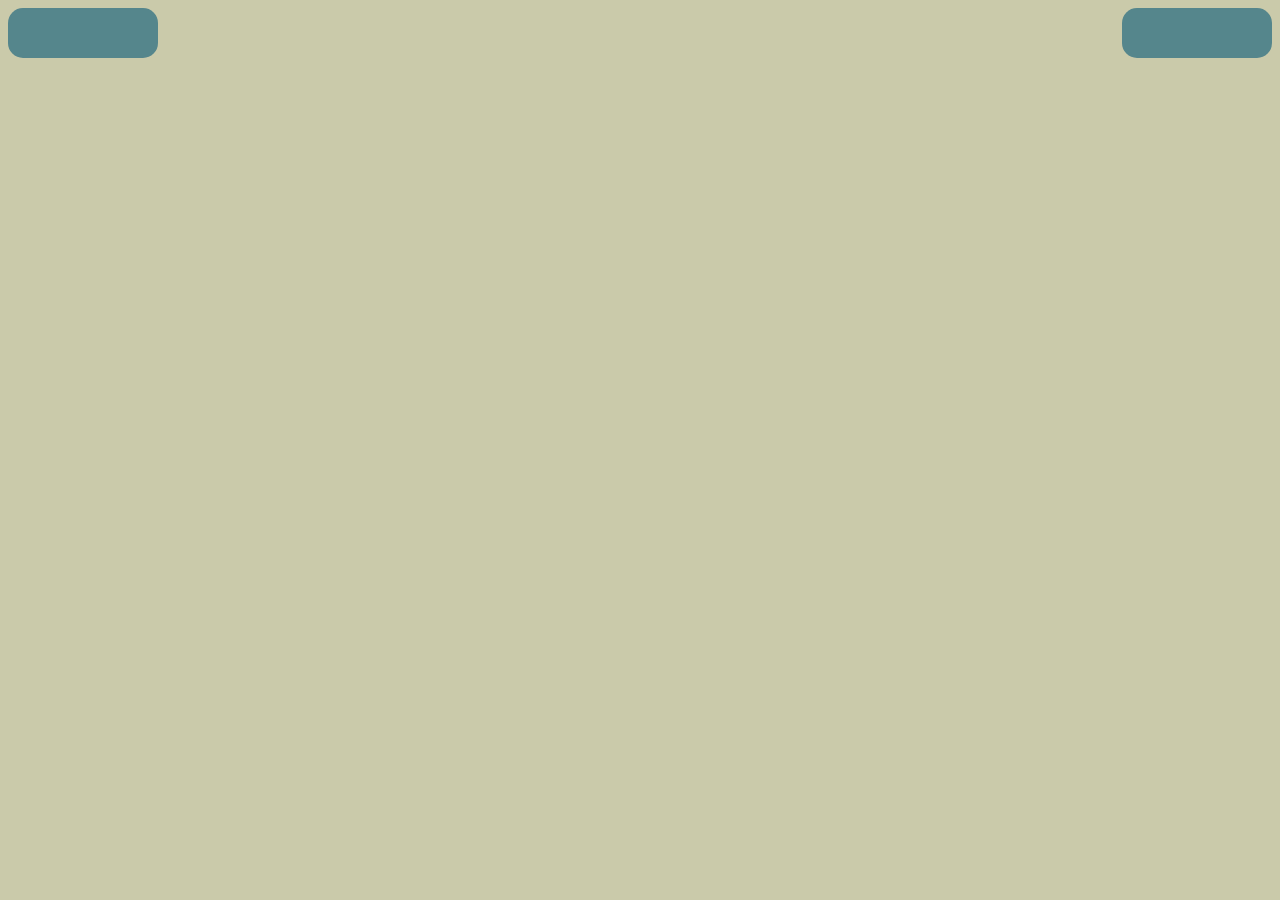
==== index.html @ a3fdda25 "feat: Criação da interface principal" ====
<!doctype html>
<html lang="pt-br">
  <head>
    <meta charset="UTF-8" />
    <meta name="viewport" content="width=device-width, initial-scale=1.0" />
    <title>Document</title>
    <link rel="stylesheet" href="src/style/style.css" />
  </head>
  <body>
    <header>
      <section class="container">
        <div class="teste"></div>
        <div class="containerRound">
            
        </div>
        <div class="teste"></div>
      </section>
    </header>
  </body>
</html>
---- src/style/style.css ----
body{
   background-color: #CACAAA; 
}

.container{
    display: flex;
    justify-content: space-between;
}

.teste{
    background-color: #55868C;
    width: 150px;
    height: 50px;
    border-radius: 15px;
}
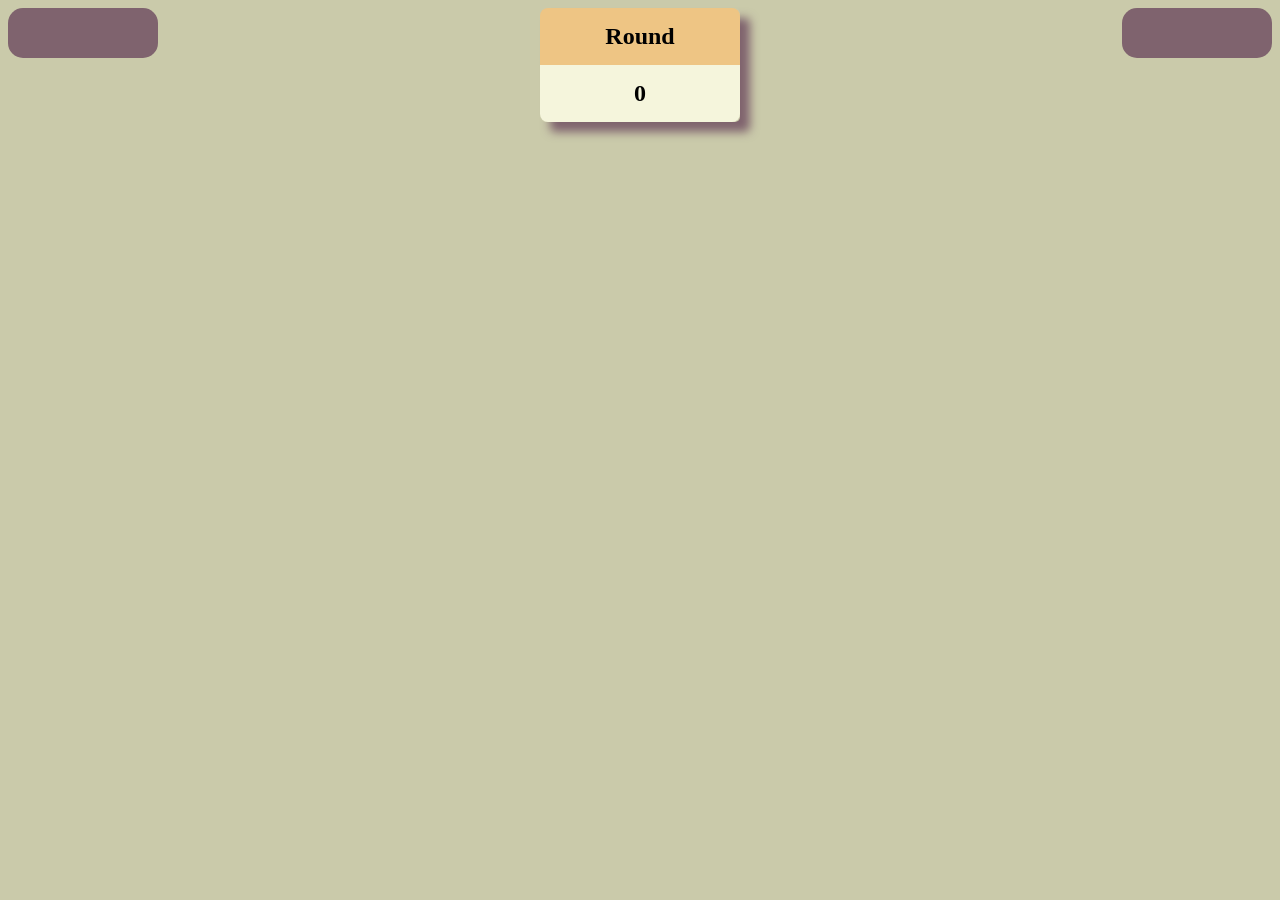
==== commit e9a42d34: "feat: adição de contador de rodadas" ====
--- a/index.html
+++ b/index.html
@@ -10,9 +10,16 @@
     <header>
       <section class="container">
         <div class="teste"></div>
-        <div class="containerRound">
-            
-        </div>
+
+        <section class="containerRound">
+          <div class="titleRoundBox">
+            <h2 class="titleRound">Round</h2>
+          </div>
+          <div class="nRoundBox">
+            <h2 id="nRound">0</h2>
+          </div>
+        </section>
+
         <div class="teste"></div>
       </section>
     </header>
--- a/src/style/style.css
+++ b/src/style/style.css
@@ -1,15 +1,51 @@
-body{
-   background-color: #CACAAA; 
+body {
+  background-color: #cacaaa;
 }
 
-.container{
-    display: flex;
-    justify-content: space-between;
+.container {
+  display: flex;
+  justify-content: space-between;
 }
 
-.teste{
-    background-color: #55868C;
-    width: 150px;
-    height: 50px;
-    border-radius: 15px;
-}+.teste {
+  background-color: #7f636e;
+  width: 150px;
+  height: 50px;
+  border-radius: 15px;
+}
+
+.containerRound {
+  display: flex;
+  flex-direction: column;
+  width: auto;
+  height: 70%;
+  border-radius: 5px;
+  box-shadow: 10px 10px 10px #7f636e;
+}
+
+.titleRoundBox {
+  width: 170px;
+  height: 15%;
+  padding: 15px;
+  text-align: center;
+  align-items: center;
+  background-color: #eec584;
+  border-radius: 8px 8px 0px 0px;
+}
+
+.nRoundBox {
+  width: 170px;
+  height: 15%;
+  padding: 15px;
+  text-align: center;
+  justify-content: center;
+  background-color: beige;
+  border-radius: 0px 0px 8px 8px;
+}
+
+#nRound {
+  margin: 0;
+}
+.titleRound {
+  margin: 0;
+}
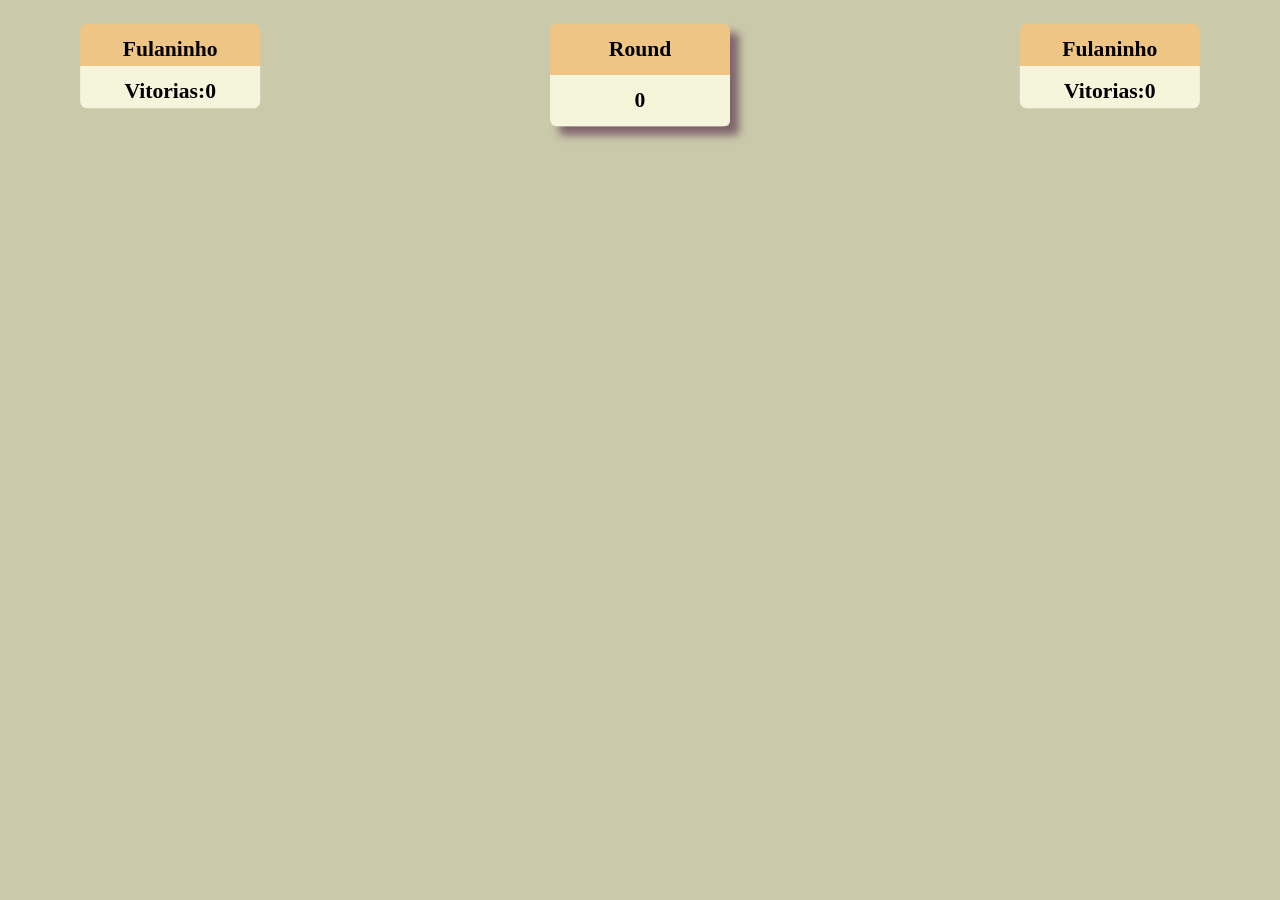
==== commit 1d7cc6e8: "feat: adição do placar do jogador" ====
--- a/index.html
+++ b/index.html
@@ -9,18 +9,34 @@
   <body>
     <header>
       <section class="container">
-        <div class="teste"></div>
+        <section class="containerP1">
+          <div class="titleRoundBox">
+            <h2 class="titleRound">Fulaninho</h2>
+          </div>
+          <div class="painelPlayer">
+              <h2 id="nRound">Vitorias:</h2>
+              <h2 id="nRound">0</h2>
+          </div>
+        </section>
 
         <section class="containerRound">
-          <div class="titleRoundBox">
-            <h2 class="titleRound">Round</h2>
+            <div class="titleRoundBox">
+                <h2 class="titleRound">Round</h2>
           </div>
           <div class="nRoundBox">
             <h2 id="nRound">0</h2>
           </div>
         </section>
 
-        <div class="teste"></div>
+        <section class="containerP2">
+          <div class="titleRoundBox">
+            <h2 class="titleRound">Fulaninho</h2>
+          </div>
+          <div class="painelPlayer">
+            <h2 id="nRound">Vitorias:</h2>
+            <h2 id="nRound">0</h2>
+          </div>
+        </section>
       </section>
     </header>
   </body>
--- a/src/style/style.css
+++ b/src/style/style.css
@@ -1,10 +1,12 @@
 body {
   background-color: #cacaaa;
+  padding: 10px;
 }
 
 .container {
   display: flex;
   justify-content: space-between;
+  transform: scale(0.9);
 }
 
 .teste {
@@ -49,3 +51,14 @@
 .titleRound {
   margin: 0;
 }
+
+.painelPlayer {
+  display: flex;
+  width: 170px;
+  height: 15%;
+  padding: 15px;
+  text-align: center;
+  justify-content: center;
+  background-color: beige;
+  border-radius: 0px 0px 8px 8px;
+}
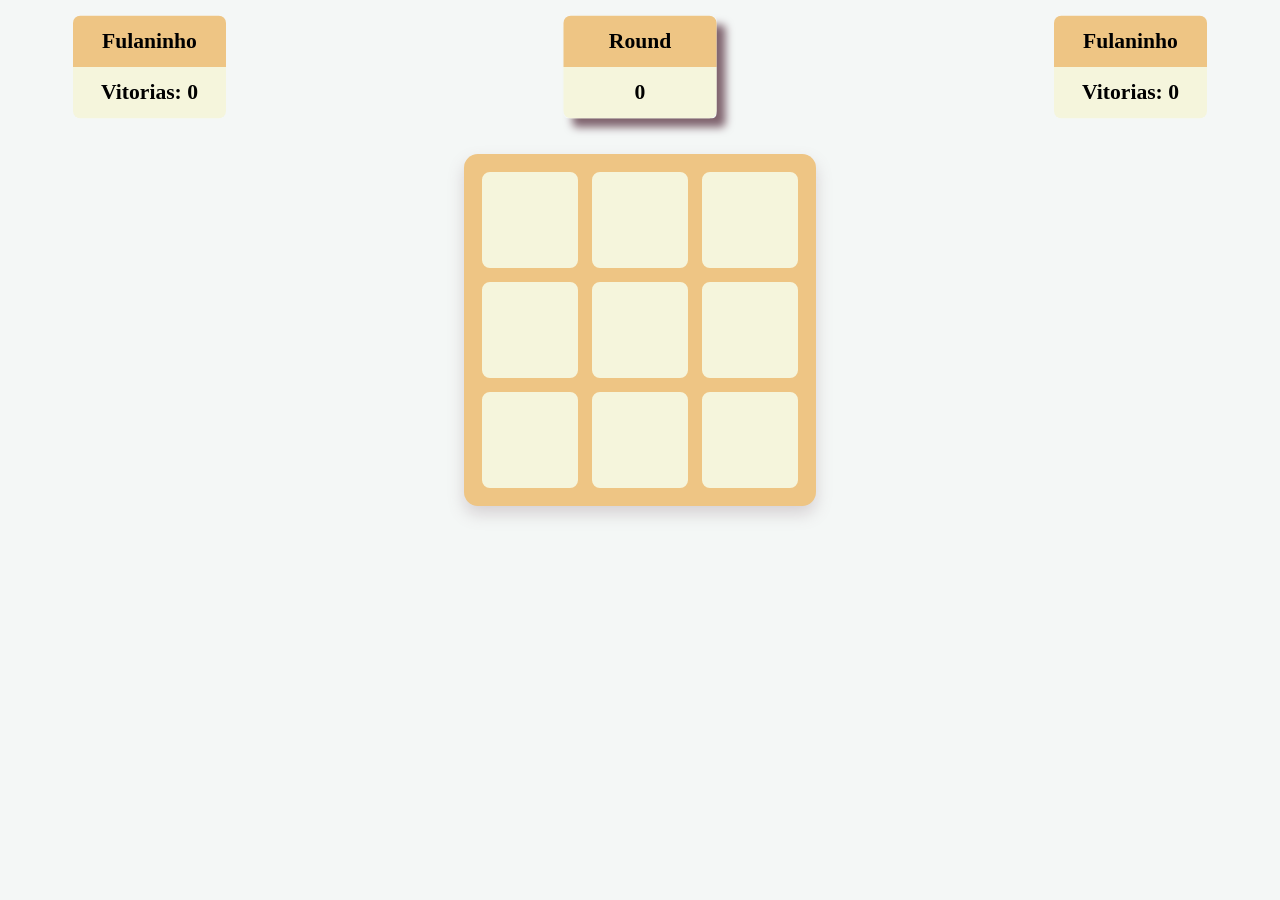
==== commit 060583a3: "feat:Adição da estrutura do jogo da velha" ====
--- a/index.html
+++ b/index.html
@@ -14,14 +14,14 @@
             <h2 class="titleRound">Fulaninho</h2>
           </div>
           <div class="painelPlayer">
-              <h2 id="nRound">Vitorias:</h2>
-              <h2 id="nRound">0</h2>
+            <h2 id="nRound">Vitorias:</h2>
+            <h2 id="nRound">0</h2>
           </div>
         </section>
 
         <section class="containerRound">
-            <div class="titleRoundBox">
-                <h2 class="titleRound">Round</h2>
+          <div class="titleRoundBox">
+            <h2 class="titleRound">Round</h2>
           </div>
           <div class="nRoundBox">
             <h2 id="nRound">0</h2>
@@ -39,5 +39,18 @@
         </section>
       </section>
     </header>
+    <section class="containerTabuleiro">
+      <div class="tabuleiro">
+        <button class="celula"></button>
+        <button class="celula"></button>
+        <button class="celula"></button>
+        <button class="celula"></button>
+        <button class="celula"></button>
+        <button class="celula"></button>
+        <button class="celula"></button>
+        <button class="celula"></button>
+        <button class="celula"></button>
+      </div>
+    </section>
   </body>
 </html>
--- a/src/style/style.css
+++ b/src/style/style.css
@@ -1,12 +1,30 @@
 body {
   background-color: #cacaaa;
+  background-color: #f4f7f6;
   padding: 10px;
+}
+
+* {
+  margin: 0;
+  padding: 0;
+  box-sizing: border-box;
 }
 
 .container {
   display: flex;
   justify-content: space-between;
+  align-items: flex-start;
+  gap: 20px;
   transform: scale(0.9);
+}
+
+.containerP1,
+.containerP2,
+.containerRound {
+  display: flex;
+  flex-direction: column;
+  width: 170px;
+  min-width: 170px;
 }
 
 .teste {
@@ -17,32 +35,54 @@
 }
 
 .containerRound {
-  display: flex;
-  flex-direction: column;
-  width: auto;
-  height: 70%;
   border-radius: 5px;
   box-shadow: 10px 10px 10px #7f636e;
 }
 
-.titleRoundBox {
-  width: 170px;
-  height: 15%;
+.containerTabuleiro {
+  width: 100%;
+  display: flex;
+  justify-content: center;
+  margin-top: 30px;
+}
+
+.tabuleiro {
+  display: grid;
+  grid-template-columns: repeat(3, 100px);
+  grid-template-rows: repeat(3, 100px);
+  gap: 10px;
+  padding: 16px;
+  background-color: #eec584;
+  border-radius: 14px;
+  box-shadow: 0 8px 16px rgba(127, 99, 110, 0.25);
+}
+
+.titleRoundBox,
+.nRoundBox,
+.painelPlayer {
+  width: 100%;
+  min-height: 56px;
   padding: 15px;
   text-align: center;
+  display: flex;
   align-items: center;
+  justify-content: center;
+}
+
+.titleRoundBox {
   background-color: #eec584;
   border-radius: 8px 8px 0px 0px;
 }
 
-.nRoundBox {
-  width: 170px;
-  height: 15%;
-  padding: 15px;
-  text-align: center;
-  justify-content: center;
+.nRoundBox,
+.painelPlayer {
   background-color: beige;
   border-radius: 0px 0px 8px 8px;
+}
+
+.painelPlayer {
+  gap: 6px;
+  flex-wrap: wrap;
 }
 
 #nRound {
@@ -52,13 +92,23 @@
   margin: 0;
 }
 
-.painelPlayer {
+.celula {
+  background-color: beige;
+  border: 2px solid #eec584;
+  border-radius: 10px;
+  font-size: 2.5rem;
+  font-weight: bold;
+  cursor: pointer;
   display: flex;
-  width: 170px;
-  height: 15%;
-  padding: 15px;
-  text-align: center;
   justify-content: center;
-  background-color: beige;
-  border-radius: 0px 0px 8px 8px;
+  align-items: center;
+  color: #7f636e;
+  transition:
+    transform 0.2s ease,
+    background-color 0.2s ease;
 }
+
+.celula:hover {
+  background-color: #f5f5dc;
+  transform: translateY(-2px);
+}
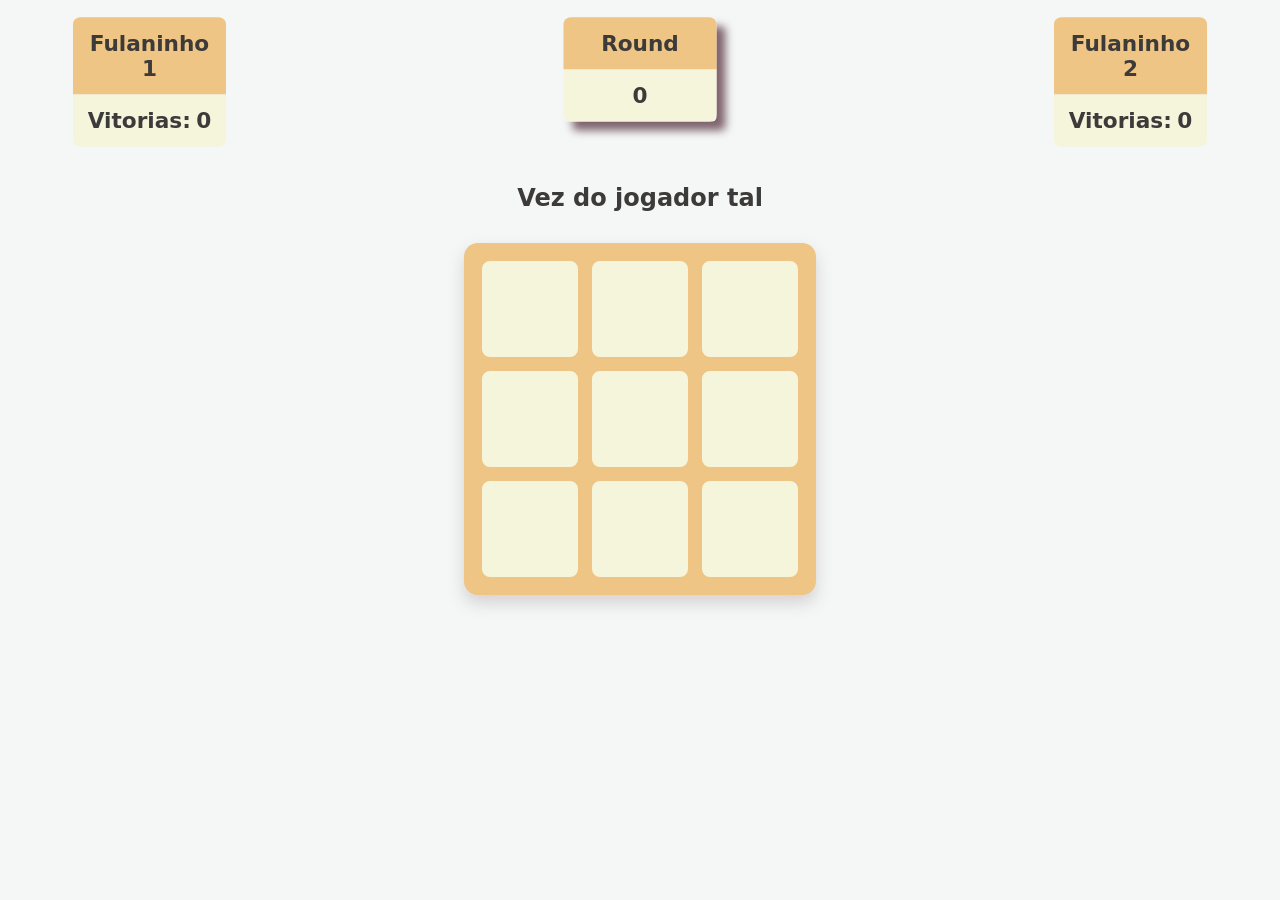
==== commit 9ac024aa: "feat: adição de contexto de quem estpa jogando e caixa de dialogo" ====
--- a/index.html
+++ b/index.html
@@ -11,7 +11,7 @@
       <section class="container">
         <section class="containerP1">
           <div class="titleRoundBox">
-            <h2 class="titleRound">Fulaninho</h2>
+            <h2 class="titleRound" id="p1name">Fulaninho 1</h2>
           </div>
           <div class="painelPlayer">
             <h2 id="nRound">Vitorias:</h2>
@@ -30,7 +30,7 @@
 
         <section class="containerP2">
           <div class="titleRoundBox">
-            <h2 class="titleRound">Fulaninho</h2>
+            <h2 class="titleRound" id="p2name">Fulaninho 2</h2>
           </div>
           <div class="painelPlayer">
             <h2 id="nRound">Vitorias:</h2>
@@ -40,6 +40,9 @@
       </section>
     </header>
     <section class="containerTabuleiro">
+      <div class="currentPlayer">
+        <h2 id="currentPlayer">Vez do jogador tal</h2>
+      </div>
       <div class="tabuleiro">
         <button class="celula"></button>
         <button class="celula"></button>
@@ -52,5 +55,14 @@
         <button class="celula"></button>
       </div>
     </section>
+
+    <div class="gameDialog hidden" id="winnerDialog">
+      <div class="dialogContent">
+        <p id="winnerMessage">Vencedor</p>
+        <button id="resetButton" type="button">Reiniciar</button>
+      </div>
+    </div>
+
+    <script src="src/index.js"></script>
   </body>
 </html>
--- a/src/style/style.css
+++ b/src/style/style.css
@@ -2,6 +2,14 @@
   background-color: #cacaaa;
   background-color: #f4f7f6;
   padding: 10px;
+  font-family:
+    "Inter",
+    system-ui,
+    -apple-system,
+    BlinkMacSystemFont,
+    "Segoe UI",
+    sans-serif;
+  color: #3d3a3a;
 }
 
 * {
@@ -42,8 +50,15 @@
 .containerTabuleiro {
   width: 100%;
   display: flex;
+  flex-direction: column;
+  align-items: center;
   justify-content: center;
   margin-top: 30px;
+}
+
+.currentPlayer {
+  margin-bottom: 16px;
+  text-align: center;
 }
 
 .tabuleiro {
@@ -55,6 +70,7 @@
   background-color: #eec584;
   border-radius: 14px;
   box-shadow: 0 8px 16px rgba(127, 99, 110, 0.25);
+  margin-top: 15px;
 }
 
 .titleRoundBox,
@@ -88,7 +104,7 @@
 #nRound {
   margin: 0;
 }
-.titleRound {
+#titleRound {
   margin: 0;
 }
 
@@ -112,3 +128,46 @@
   background-color: #f5f5dc;
   transform: translateY(-2px);
 }
+
+.hidden {
+  display: none !important;
+}
+
+.gameDialog {
+  position: fixed;
+  inset: 0;
+  display: flex;
+  align-items: center;
+  justify-content: center;
+  background: rgba(0, 0, 0, 0.5);
+  z-index: 10;
+}
+
+.dialogContent {
+  background: #f4f7f6;
+  padding: 24px;
+  border-radius: 16px;
+  box-shadow: 0 12px 30px rgba(0, 0, 0, 0.2);
+  text-align: center;
+  min-width: 260px;
+}
+
+.dialogContent p {
+  margin-bottom: 16px;
+  font-size: 1.1rem;
+  color: #3d3a3a;
+}
+
+#resetButton {
+  background: #7f636e;
+  color: #fff;
+  border: none;
+  border-radius: 10px;
+  padding: 12px 18px;
+  cursor: pointer;
+  font-size: 1rem;
+}
+
+#resetButton:hover {
+  background: #6a505d;
+}
